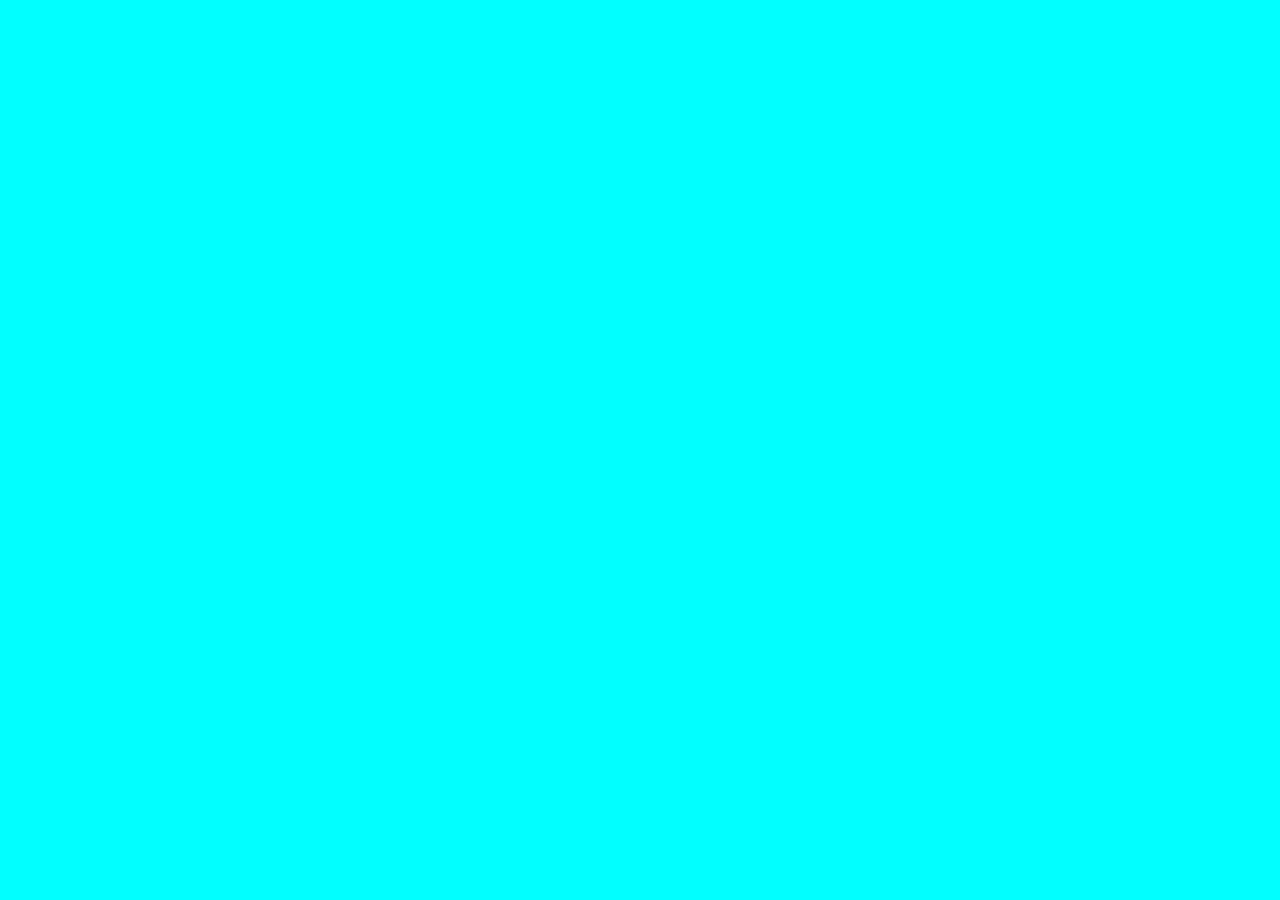
==== index.html @ 0f86f1f8 "inicial" ====
<html lang="pt-br">
<head>
  <meta charset="UTF-8">
  <meta name="viewport" content="width=device-width, initial-scale=1.0">
  <meta name="description" content="Bicicletas elétricas de alta precisão e qualidade,  feitas sob medida para o cliente. Explore o mundo na sua velocidade com a Bikcraft.">
  <title>Bikcraft - Bicicletas Elétricas</title>
  <link rel="stylesheet" href="/style.css">
</head>
<body>
  
</body>
</html>
---- style.css ----
html {
  background-color: aqua;
}
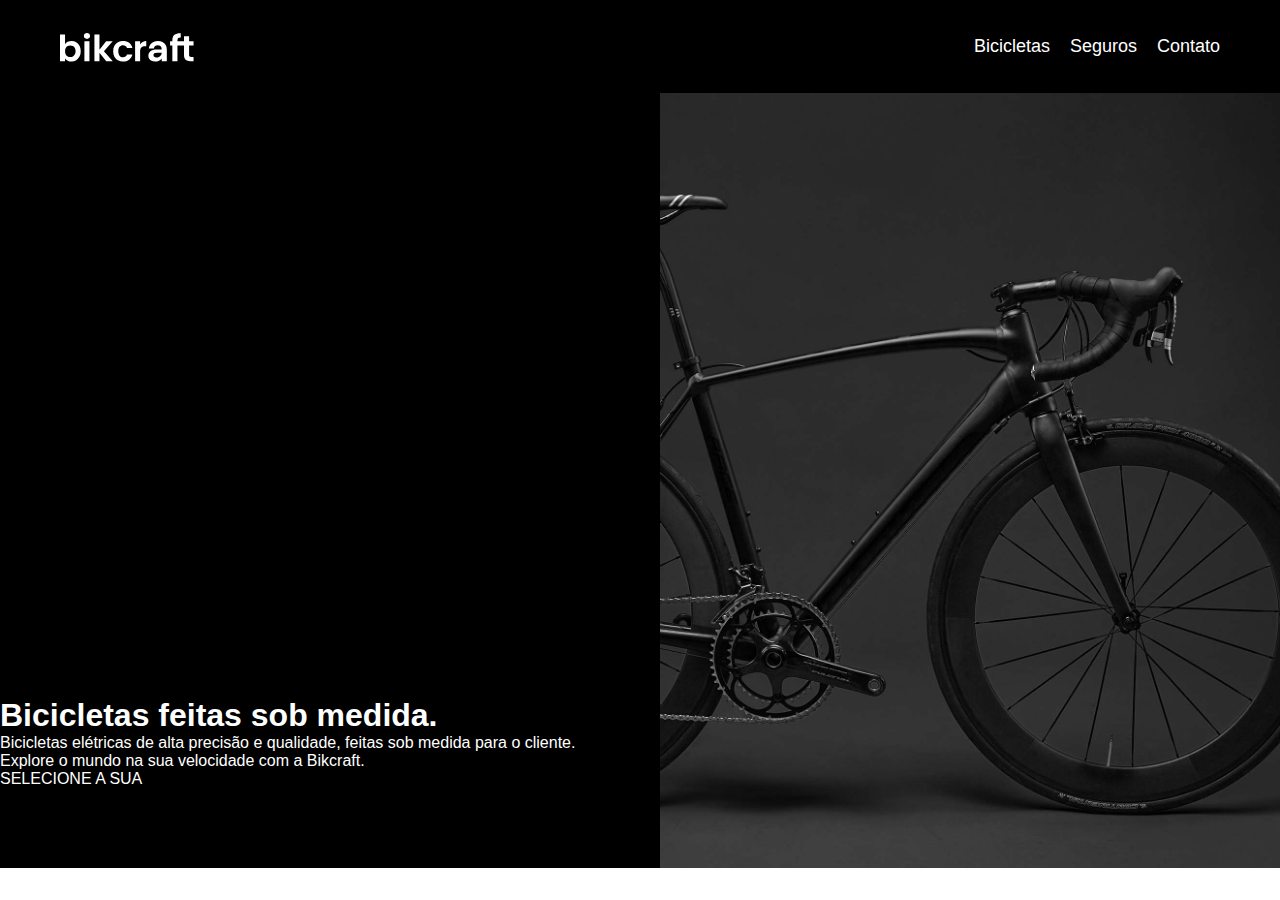
==== commit 0bbb97a5: "alterações introdução" ====
--- a/index.html
+++ b/index.html
@@ -1,12 +1,41 @@
 <html lang="pt-br">
+
 <head>
   <meta charset="UTF-8">
   <meta name="viewport" content="width=device-width, initial-scale=1.0">
   <meta name="description" content="Bicicletas elétricas de alta precisão e qualidade,  feitas sob medida para o cliente. Explore o mundo na sua velocidade com a Bikcraft.">
   <title>Bikcraft - Bicicletas Elétricas</title>
-  <link rel="stylesheet" href="/style.css">
+  <link rel="stylesheet" href="css/style.css">
 </head>
+
 <body>
-  
+  <header class="header-bg">
+    <div class="header">
+      <a href="./"><img src="./img/bikcraft.svg" alt="Bikcraft"></a>
+      <nav aria-label="primaria">
+        <ul class="header-menu">
+          <li> <a href=".bicicletas.html">Bicicletas</a></li>
+          <li> <a href=".seguros.html">Seguros</a></li>
+          <li> <a href=".contato.html">Contato</a></li>
+        </ul>
+      </nav>
+    </div>
+  </header>
+
+  <main class="introducao-bg">
+    <div class="introducao">
+      <div class="introducao-conteudo">
+        <h1>Bicicletas feitas
+          sob medida.</h1>
+        <p>Bicicletas elétricas de alta precisão e qualidade, feitas sob medida para o cliente. Explore o mundo na sua velocidade com a Bikcraft.</p>
+        <a href="./bicicletas.html">SELECIONE A SUA</a>
+      </div>
+      <img src="./img/fotos/introducao.jpg" alt="Bicicleta eletrica Preta">
+    </div>
+
+
+  </main>
+
 </body>
+
 </html>--- a/css/style.css
+++ b/css/style.css
@@ -0,0 +1,108 @@
+body {
+  margin: 0px;
+  font-family: Arial, Helvetica, sans-serif;
+}
+ul {
+  padding: 0px;
+  list-style: none;
+}
+a {
+  text-decoration: none;
+  color: inherit;
+}
+img {
+  max-width: 100%;
+  display: block;
+}
+h1,
+p,
+ul {
+  margin: 0px;
+}
+.header-bg {
+  background-color: #000000;
+}
+.header {
+  display: flex;
+  flex-wrap: wrap;
+  justify-content: space-between;
+  align-items: center;
+  box-sizing: border-box;
+  padding: 20px;
+  max-width: 1200px;
+  margin-left: auto;
+  margin-right: auto;
+}
+.header-menu {
+  display: flex;
+  gap: 20px;
+  flex-wrap: wrap;
+}
+.header-menu a {
+  padding: 16px 0px;
+  display: inline-block;
+  color: #fff;
+  font-size: 18px;
+  position: relative;
+}
+.header-menu a:after {
+  content: "";
+  display: block;
+  height: 2px;
+  width: 0%;
+  background-color: #fff;
+  margin-top: 4px;
+  transition: 0.3s;
+  position: absolute;
+}
+.header-menu a:hover:after {
+  width: 100%;
+}
+.header ::after {
+  display: none;
+}
+
+@media (max-width: 800px) {
+  .header-menu {
+    gap: 20px;
+  }
+  .header-menu a {
+    background-color: #111111;
+    padding: 12px 16px;
+    border-radius: 4px;
+  }
+  .header-menu a :hover {
+    background-color: #2e2e2e;
+  }
+}
+
+@media (max-width: 600px) {
+  .header-menu {
+    gap: 12px;
+  }
+  .header-menu a {
+    padding: 8px 12px;
+    font-size: 14px;
+  }
+}
+.introducao-bg {
+  background-color: #000000;
+  color: #fff;
+}
+.introducao {
+  display: grid;
+  grid-template-columns: 1fr 1fr;
+  gap: 0px 40px;
+}
+.introducao p,
+.introducao a {
+  grid-column: 1;
+}
+.introducao img {
+  grid-column: 2;
+}
+.introducao-conteudo {
+  grid-column: 1;
+  align-self: end;
+  padding-bottom: 80px;
+}
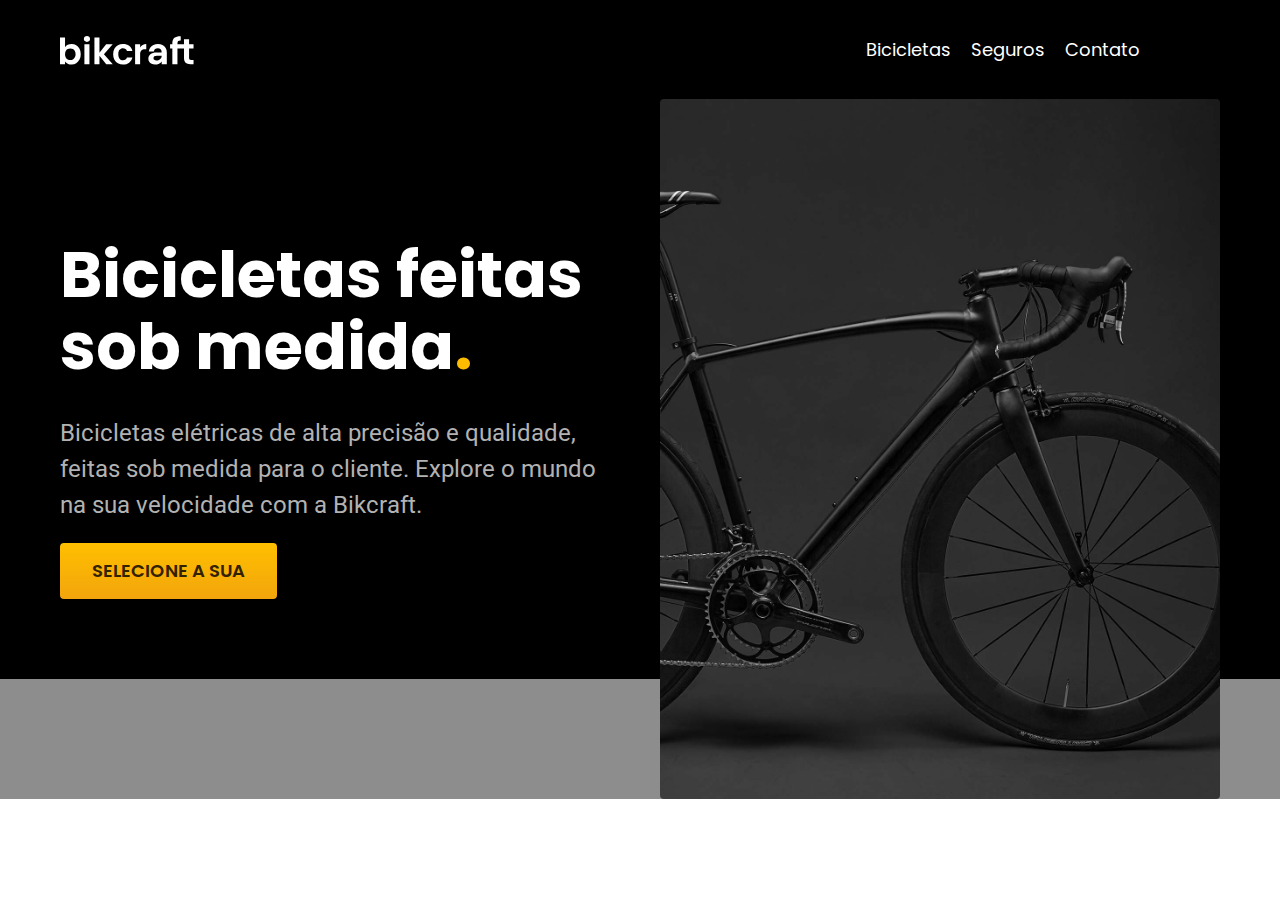
==== commit 2f9e6ce6: "atualizacao" ====
--- a/index.html
+++ b/index.html
@@ -5,13 +5,15 @@
   <meta name="viewport" content="width=device-width, initial-scale=1.0">
   <meta name="description" content="Bicicletas elétricas de alta precisão e qualidade,  feitas sob medida para o cliente. Explore o mundo na sua velocidade com a Bikcraft.">
   <title>Bikcraft - Bicicletas Elétricas</title>
-  <link rel="stylesheet" href="css/style.css">
+  <link rel="stylesheet" href="css/style.css" <link rel="preconnect" href="https://fonts.googleapis.com">
+  <link rel="preconnect" href="https://fonts.gstatic.com" crossorigin>
+  <link href="https://fonts.googleapis.com/css2?family=Poppins:wght@400;600&family=Roboto:wght@400;500&display=swap" rel="stylesheet">
 </head>
 
 <body>
   <header class="header-bg">
     <div class="header">
-      <a href="./"><img src="./img/bikcraft.svg" alt="Bikcraft"></a>
+      <a href="./" class="logo"><img src="./img/bikcraft.svg" alt="Bikcraft"></a>
       <nav aria-label="primaria">
         <ul class="header-menu">
           <li> <a href=".bicicletas.html">Bicicletas</a></li>
@@ -26,11 +28,13 @@
     <div class="introducao">
       <div class="introducao-conteudo">
         <h1>Bicicletas feitas
-          sob medida.</h1>
-        <p>Bicicletas elétricas de alta precisão e qualidade, feitas sob medida para o cliente. Explore o mundo na sua velocidade com a Bikcraft.</p>
-        <a href="./bicicletas.html">SELECIONE A SUA</a>
+          sob medida<span class="ponto">.</h1>
+        <p>Bicicletas elétricas de alta precisão e qualidade, feitas sob medida para o cliente. Explore o mundo na sua velocidade com a Bikcraft.</span></p>
+        <a class="botao" href="./bicicletas.html">SELECIONE A SUA</a>
       </div>
-      <img src="./img/fotos/introducao.jpg" alt="Bicicleta eletrica Preta">
+      <div class="introducao-img">
+        <img src="./img/fotos/introducao.jpg" alt="Bicicleta eletrica Preta">
+      </div>
     </div>
 
 
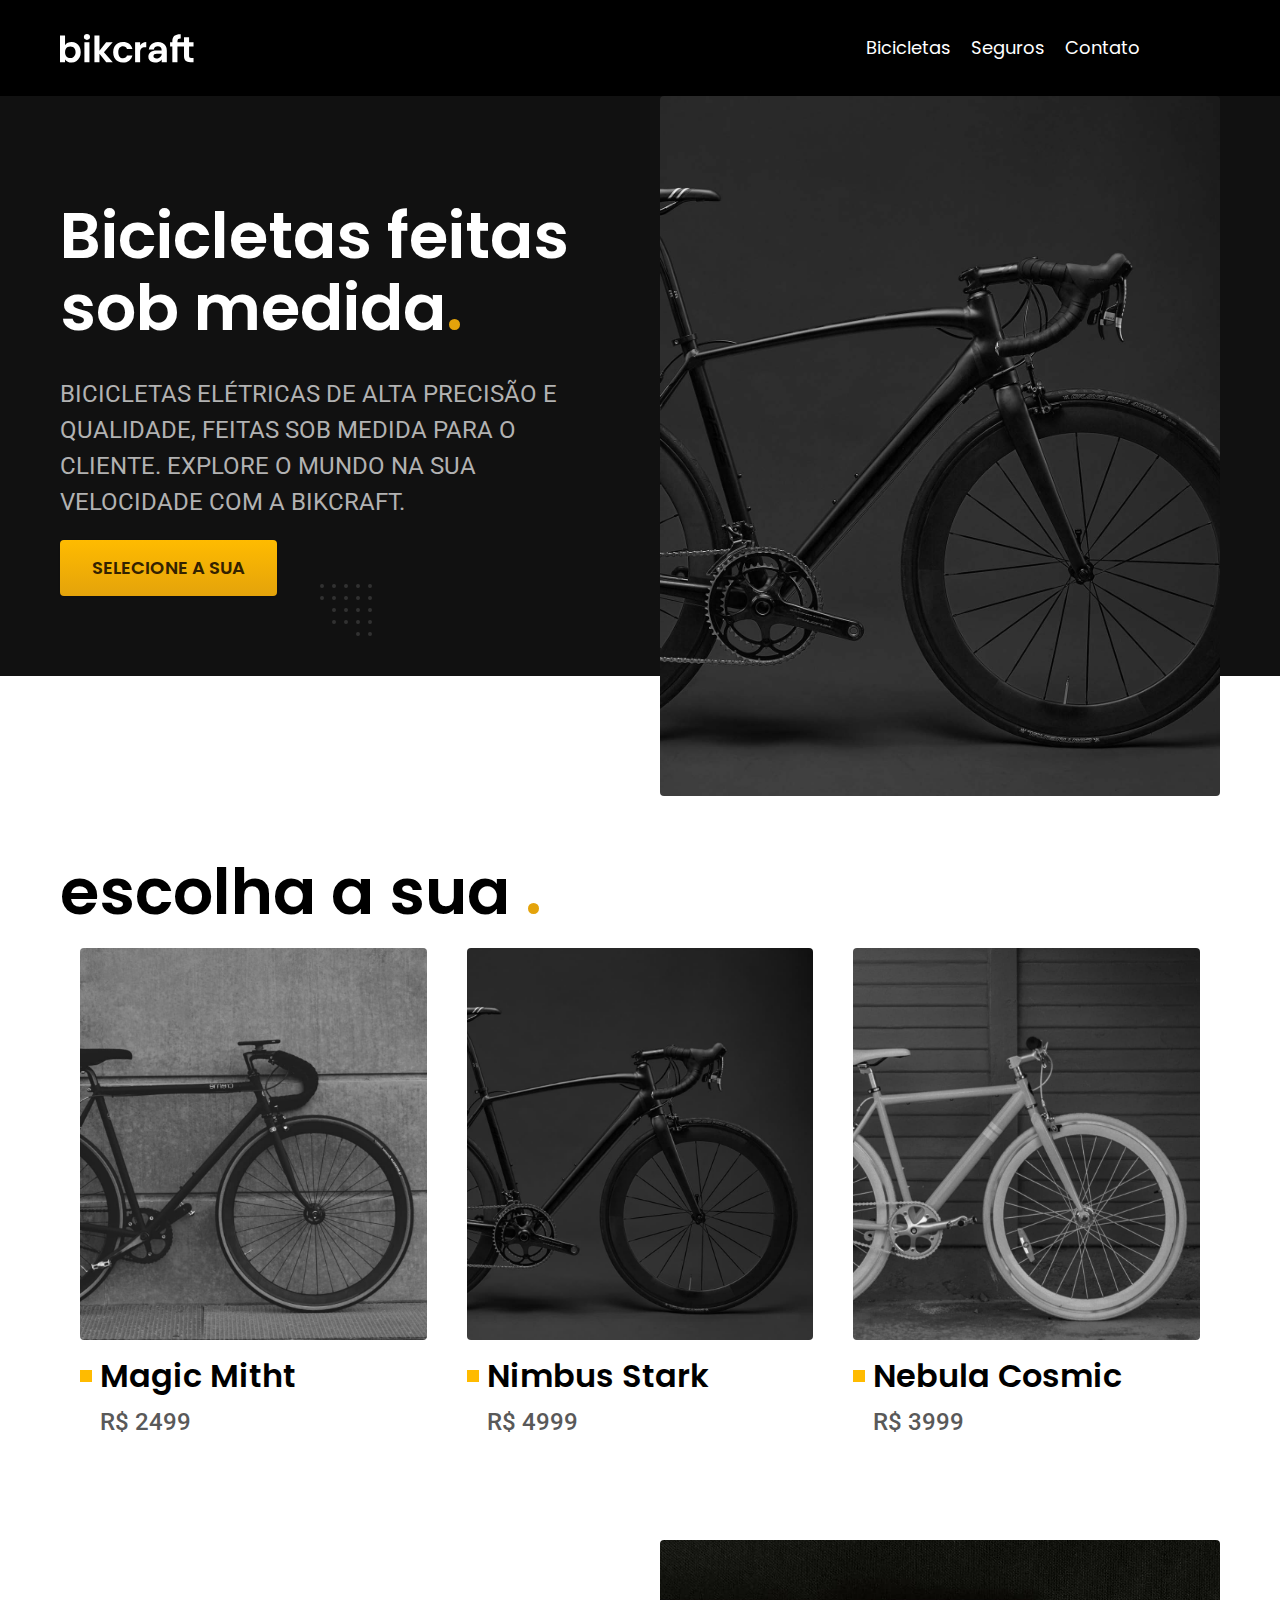
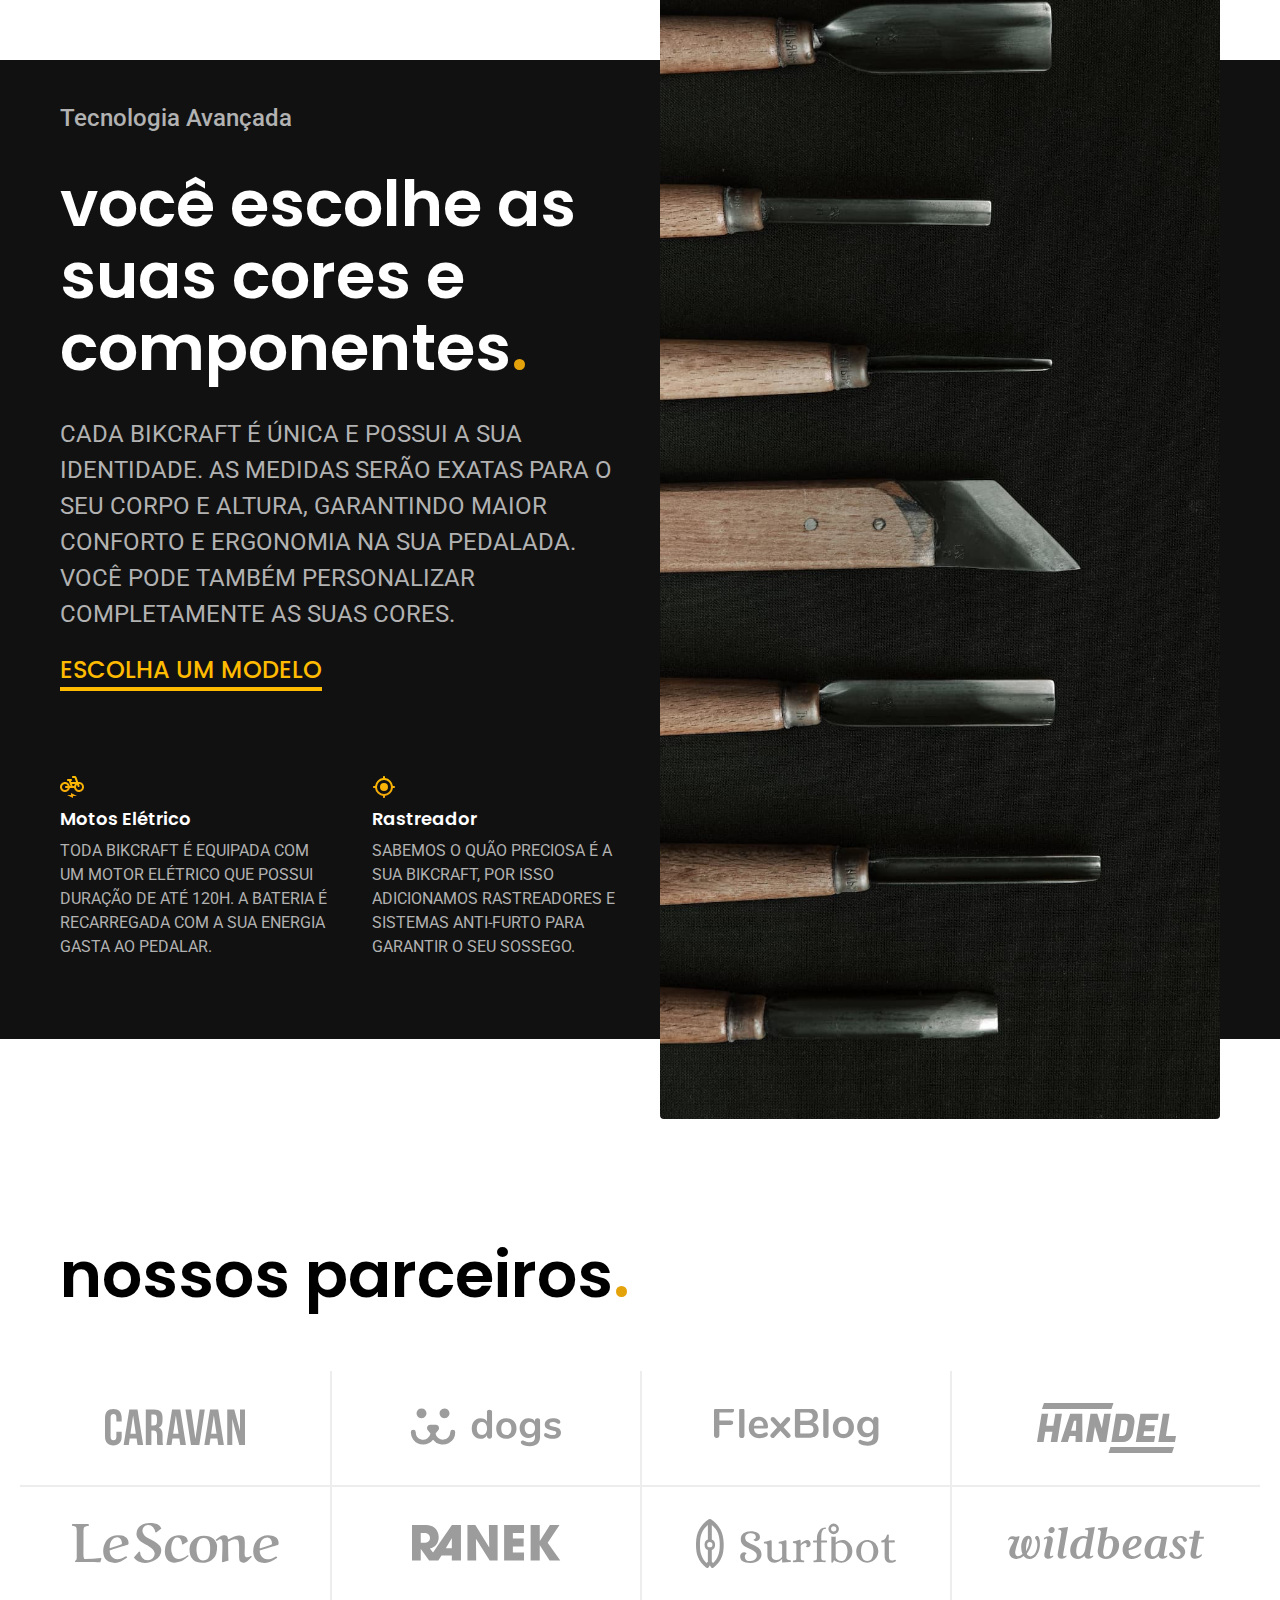
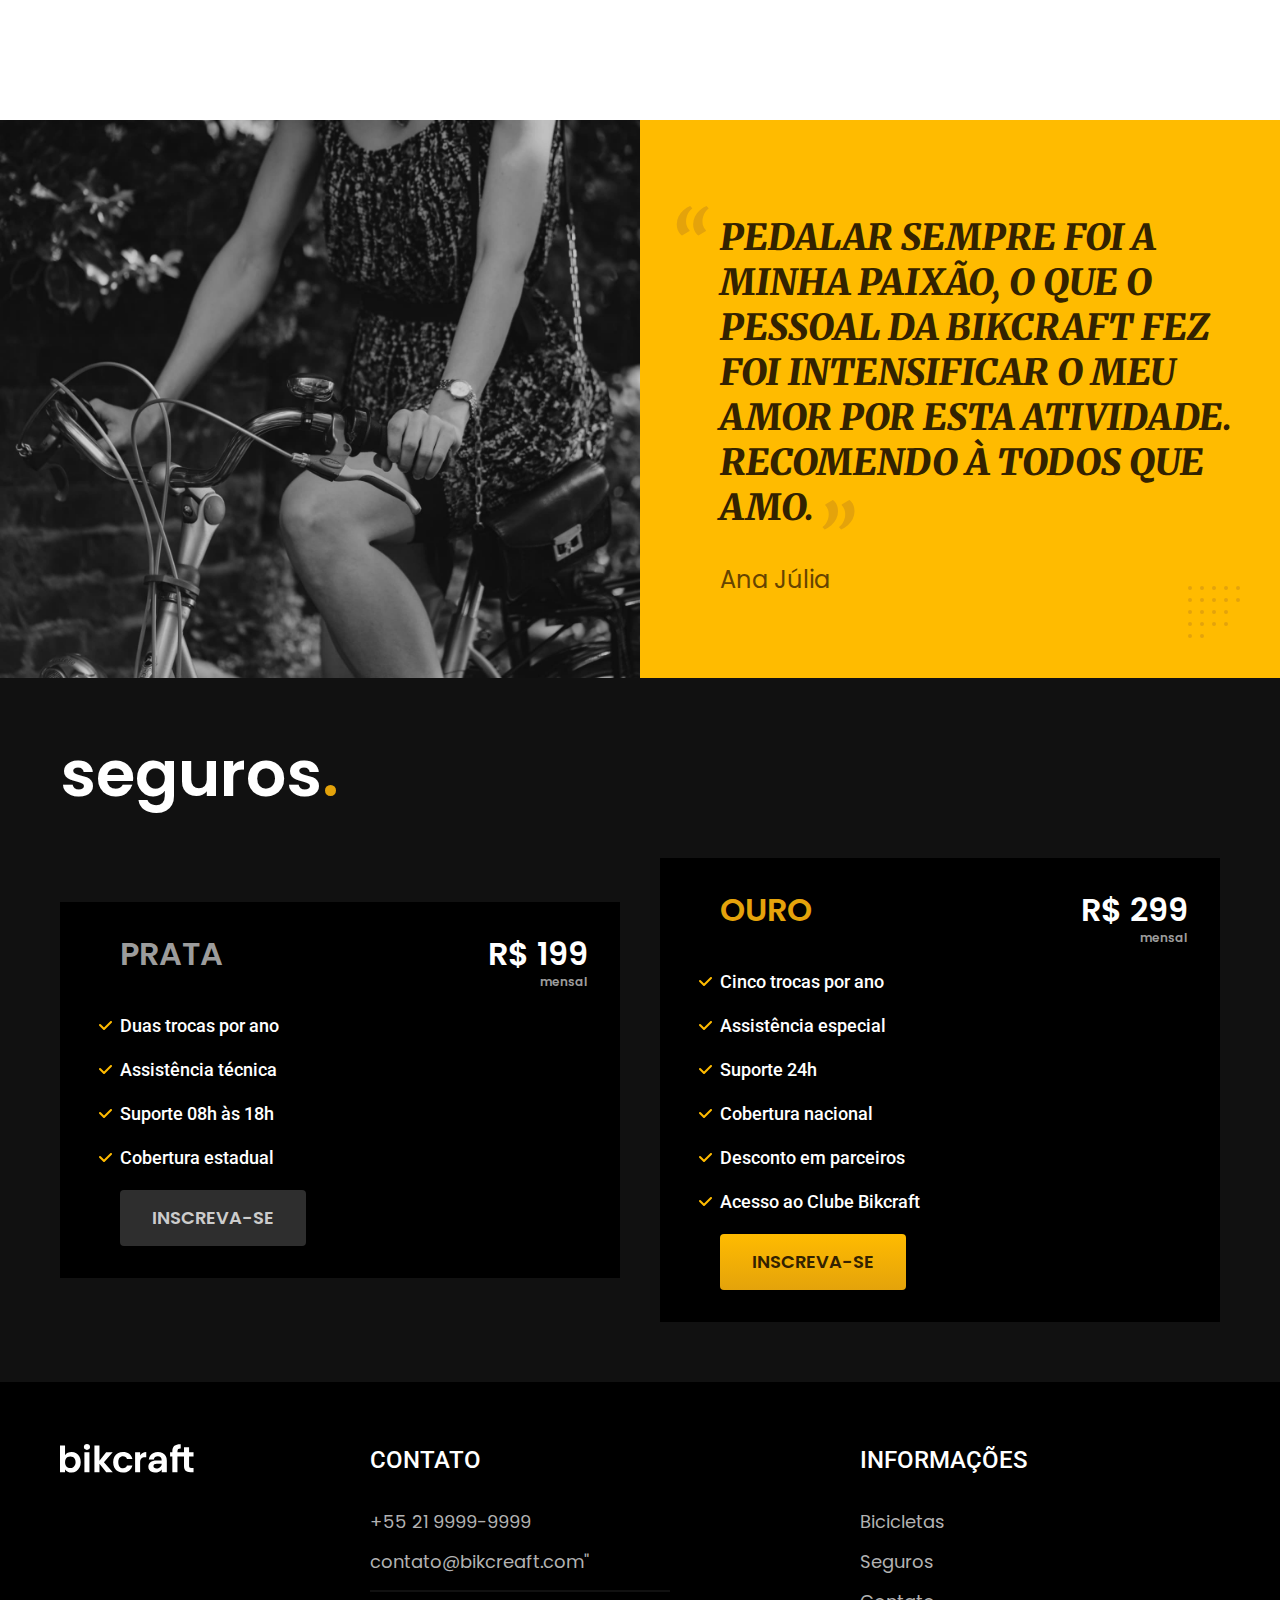
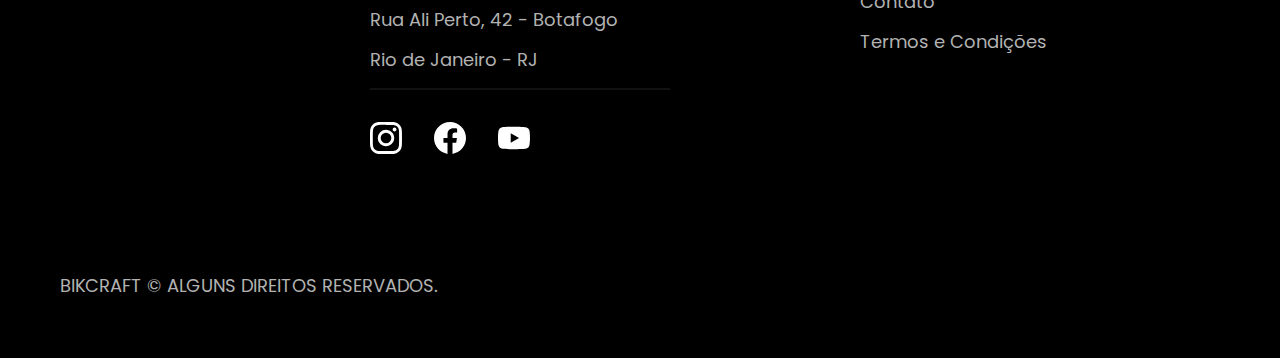
==== commit 271f842e: "atualizacao" ====
--- a/index.html
+++ b/index.html
@@ -1,24 +1,32 @@
+<!DOCTYPE html>
 <html lang="pt-br">
+
 
 <head>
   <meta charset="UTF-8">
   <meta name="viewport" content="width=device-width, initial-scale=1.0">
   <meta name="description" content="Bicicletas elétricas de alta precisão e qualidade,  feitas sob medida para o cliente. Explore o mundo na sua velocidade com a Bikcraft.">
   <title>Bikcraft - Bicicletas Elétricas</title>
-  <link rel="stylesheet" href="css/style.css" <link rel="preconnect" href="https://fonts.googleapis.com">
+  <link rel="preload" href="./css/style.css" as="style">
+  <link rel="stylesheet" href="css/style.css">
+  <link rel="preconnect" href="https://fonts.googleapis.com">
   <link rel="preconnect" href="https://fonts.gstatic.com" crossorigin>
   <link href="https://fonts.googleapis.com/css2?family=Poppins:wght@400;600&family=Roboto:wght@400;500&display=swap" rel="stylesheet">
+  <link rel="preconnect" href="https://fonts.googleapis.com">
+  <link rel="preconnect" href="https://fonts.gstatic.com" crossorigin>
+  <link href="https://fonts.googleapis.com/css2?family=Merriweather:ital,wght@1,900&display=swap" rel="stylesheet">
+
 </head>
 
 <body>
   <header class="header-bg">
     <div class="header">
-      <a href="./" class="logo"><img src="./img/bikcraft.svg" alt="Bikcraft"></a>
+      <a href="./" class="logo"><img src="./img/bikcraft.svg" width="136" height="32" alt="Bikcraft"></a>
       <nav aria-label="primaria">
         <ul class="header-menu">
-          <li> <a href=".bicicletas.html">Bicicletas</a></li>
-          <li> <a href=".seguros.html">Seguros</a></li>
-          <li> <a href=".contato.html">Contato</a></li>
+          <li> <a href="./bicicletas.html" class="font-1-m">Bicicletas</a></li>
+          <li> <a href="./seguros.html" class="font-1-m">Seguros</a></li>
+          <li> <a href="./contato.html" class="font-1-m">Contato</a></li>
         </ul>
       </nav>
     </div>
@@ -27,19 +35,170 @@
   <main class="introducao-bg">
     <div class="introducao">
       <div class="introducao-conteudo">
-        <h1>Bicicletas feitas
-          sob medida<span class="ponto">.</h1>
+        <h1 class="font-1-xxl">Bicicletas feitas
+          sob medida<span class="p1">.</h1>
         <p>Bicicletas elétricas de alta precisão e qualidade, feitas sob medida para o cliente. Explore o mundo na sua velocidade com a Bikcraft.</span></p>
         <a class="botao" href="./bicicletas.html">SELECIONE A SUA</a>
       </div>
       <div class="introducao-img">
-        <img src="./img/fotos/introducao.jpg" alt="Bicicleta eletrica Preta">
-      </div>
-    </div>
-
-
+        <picture>
+          <img src="./img/fotos/introducao.jpg" width="1280" height="1600" alt="Bicicleta eletrica Preta">
+        </picture>
+      </div>
+    </div>
   </main>
-
+  <article class="bicicletas-lista container">
+    <h2 class="font-1-xxl titulo">escolha a sua <span class="p1">.</span></h2>
+
+    <ul>
+      <li>
+        <a href="./bicicletas/magic.html">
+          <img src="./img/bicicletas/magic-home.jpg" width="920" height="auto" alt="Bicicleta Preta">
+          <h3 class="font-1-xl"> Magic Mitht</h2>
+            <span class="font-2-l-b">R$ 2499</span>
+        </a>
+      </li>
+      <li>
+        <a href="./bicicletas/nimbus.html">
+          <img src="./img/bicicletas/nimbus-home.jpg" width="920" height="auto" alt="Bicicleta Preta">
+          <h3 class="font-1-xl"> Nimbus Stark </h2>
+            <span class="font-2-l-b">R$ 4999</span>
+        </a>
+      </li>
+      <li>
+        <a href="./bicicletas/nebula.html">
+          <img src="./img/bicicletas/nebula-home.jpg" width="920" height="auto" alt="Bicicleta Preta">
+          <h3 class="font-1-xl"> Nebula Cosmic</h2>
+            <span class="font-2-l-b">R$ 3999</span>
+        </a>
+      </li>
+    </ul>
+  </article>
+  <article class="tecnologia-bg">
+    <div class="tecnologia container">
+      <div class="tecnologia-conteudo">
+        <span class="font-2-l-b c5">Tecnologia Avançada</span>
+        <h2 class="font-1-xxl">você escolhe as suas cores e componentes<span class="p1">.</span></h2>
+        <p class="font-2-l c5">Cada Bikcraft é única e possui a sua identidade. As medidas serão exatas para o seu corpo e altura, garantindo maior conforto e ergonomia na sua pedalada. Você pode também personalizar completamente as suas cores.</p>
+        <a href="./bicicletas.html" class="link">ESCOLHA UM MODELO</a>
+        <div class="tecnologia-vantagens">
+
+          <div>
+            <img src="./img/icones/eletrica.svg" alt="">
+            <h3 class="font-1-m-b c0">Motos Elétrico</h3>
+            <p class="font-2-s c5">Toda Bikcraft é equipada com um motor elétrico que possui duração de até 120h. A bateria é recarregada com a sua energia gasta ao pedalar.</p>
+          </div>
+          <div>
+            <img src="./img/icones/rastreador.svg" alt="">
+            <h3 class="font-1-m-b c0">Rastreador</h3>
+            <p class="font-2-s c5">Sabemos o quão preciosa é a sua Bikcraft, por isso adicionamos rastreadores e sistemas anti-furto para garantir o seu sossego.</p>
+          </div>
+        </div>
+
+      </div>
+      <div class="tecnologia-img">
+        <img src="./img/fotos/tecnologia.jpg" width="1200" height="1920" alt="ferramentas">
+      </div>
+    </div>
+  </article>
+
+  <section class="parceiros" aria-label="Nossos parceiros">
+    <h2>
+      <h2 class="font-1-xxl container">nossos parceiros<span class="p1">.</span></h2>
+    </h2>
+    <ul>
+      <li><img src="./img/parceiros/caravan.svg" alt="caravan"></li>
+      <li><img src="./img/parceiros/dogs.svg" alt="dogs"></li>
+      <li><img src="./img/parceiros/flexblog.svg" alt="flexblog"></li>
+      <li> <img src="./img/parceiros/handel.svg" alt="handel"></li>
+      <li><img src="./img/parceiros/lescone.svg" alt="lenscone"></li>
+      <li><img src="./img/parceiros/ranek.svg" alt="ranek"></li>
+      <li><img src="./img/parceiros/surfbot.svg" alt="surfbot"></li>
+      <li><img src="./img/parceiros/wildbeast.svg" alt="wildbeast"></li>
+    </ul>
+  </section>
+
+  <section class="depoimento" aria-label="Depoimento">
+    <div>
+      <img src="./img/fotos/depoimento.jpg" width="auto" height="auto" alt="Pessoa Pedalando bicicleta Bikcraft">
+    </div>
+    <div class="depoimento-conteudo">
+      <blockquote class="p5">
+        <p>Pedalar sempre foi a minha paixão, o que o pessoal da Bikcraft fez foi intensificar o meu amor por esta atividade. Recomendo à todos que amo.</p>
+        <span class="font-1-l p4">Ana Júlia</span>
+      </blockquote>
+    </div>
+  </section>
+
+  <article class="seguros-bg">
+    <div class="seguros container">
+      <h2 class="font-1-xxl c0">seguros<span class="p1">.</span></h2>
+      <div class="seguros-planos">
+        <h3 class="c6 font-1-xl">PRATA</h3>
+        <span class="c0 font-1-xl">R$ 199 <span class="c6 font-1-xs">mensal</span></span>
+        <ul class="font-2-m c0">
+          <li>Duas trocas por ano</li>
+          <li>Assistência técnica</li>
+          <li>Suporte 08h às 18h</li>
+          <li>Cobertura estadual</li>
+        </ul>
+        <a href="./orcamento.html" class="botao-secundario">INSCREVA-SE</a>
+      </div>
+      <div class="seguros-planos">
+        <h3 class="p1 font-1-xl">OURO</h3>
+        <span class="c0 font-1-xl">R$ 299 <span class="c6 font-1-xs">mensal</span></span>
+        <ul class="font-2-m c0">
+          <li>Cinco trocas por ano</li>
+          <li>Assistência especial</li>
+          <li>Suporte 24h</li>
+          <li>Cobertura nacional</li>
+          <li>Desconto em parceiros</li>
+          <li>Acesso ao Clube Bikcraft</li>
+        </ul>
+        <a href="./orcamento.html" class="botao">INSCREVA-SE</a>
+      </div>
+    </div>
+    </div>
+  </article>
+
+
+  <footer class="footer-bg">
+    <div class="footer container">
+      <img class="logo" src="./img/bikcraft.svg" alt="Bikcraft">
+      <div class="footer-contato">
+        <h3 class="font-2-l-b c0">CONTATO</h3>
+        <ul class="font-1-m c5">
+          <li><a href="tel:+552199999999">+55 21 9999-9999</a></li>
+          <li><a href="mailto:contato@bikcreaft.com">contato@bikcreaft.com"</a></li>
+          <li>Rua Ali Perto, 42 - Botafogo</li>
+          <li>Rio de Janeiro - RJ</li>
+        </ul>
+        <div class="footer-redes">
+          <a href="./">
+            <img src="./img/redes/instagram.svg" alt="instagram">
+          </a>
+          <a href="./">
+            <img src="./img/redes/facebook.svg" alt="facebook">
+          </a>
+          <a href="./">
+            <img src="./img/redes/youtube.svg" alt="youtube">
+          </a>
+        </div>
+      </div>
+      <div class="footer-info">
+        <h3 class="font-2-l-b c0">INFORMAÇÕES</h3>
+        <nav>
+          <ul class="font-1-m c5">
+            <li><a href="./bicicletas.html">Bicicletas</a></li>
+            <li><a href="./seguros.html">Seguros</a></li>
+            <li><a href="./contato.html">Contato</a></li>
+            <li><a href="./termos.html">Termos e Condições</a></li>
+          </ul>
+        </nav>
+      </div>
+      <p class="footer-direitos font-1-m c5">Bikcraft © Alguns direitos reservados.</p>
+    </div>
+  </footer>
 </body>
 
 </html>--- a/css/style.css
+++ b/css/style.css
@@ -0,0 +1,32 @@
+/* Reset */
+@import "./global/global.css";
+/* Tipografia */
+@import "./global/tipografia.css";
+/* Cores */
+@import "./global/cores.css";
+/* Cabeçario */
+@import "./home/header.css";
+/* Indrodução */
+@import "./home/introducao.css";
+/* Componentes e atalhos */
+@import "./global/componentes.css";
+/* Bicicletas */
+@import "./bicicletas/bicicletas-lista.css";
+@import "./bicicletas/bicicletas.css";
+@import "./bicicleta/bicicleta.css";
+/* Tecnologia */
+@import "./home/tecnologia.css";
+/* Parceiros */
+@import "./home/parceiros.css";
+/* Depoimento */
+@import "./home/depoimento.css";
+/* Seguros */
+@import "./home/seguros.css";
+/* Rodapé */
+@import "./home/footer.css";
+/* Termos */
+@import "./externas/termos.css";
+/* Contato */
+@import "./externas/contato.css";
+/* Orçamento */
+@import "./externas/orcamentos.css"
--- a/css/style.css
+++ b/css/style.css
@@ -0,0 +1,32 @@
+/* Reset */
+@import "./global/global.css";
+/* Tipografia */
+@import "./global/tipografia.css";
+/* Cores */
+@import "./global/cores.css";
+/* Cabeçario */
+@import "./home/header.css";
+/* Indrodução */
+@import "./home/introducao.css";
+/* Componentes e atalhos */
+@import "./global/componentes.css";
+/* Bicicletas */
+@import "./bicicletas/bicicletas-lista.css";
+@import "./bicicletas/bicicletas.css";
+@import "./bicicleta/bicicleta.css";
+/* Tecnologia */
+@import "./home/tecnologia.css";
+/* Parceiros */
+@import "./home/parceiros.css";
+/* Depoimento */
+@import "./home/depoimento.css";
+/* Seguros */
+@import "./home/seguros.css";
+/* Rodapé */
+@import "./home/footer.css";
+/* Termos */
+@import "./externas/termos.css";
+/* Contato */
+@import "./externas/contato.css";
+/* Orçamento */
+@import "./externas/orcamentos.css"
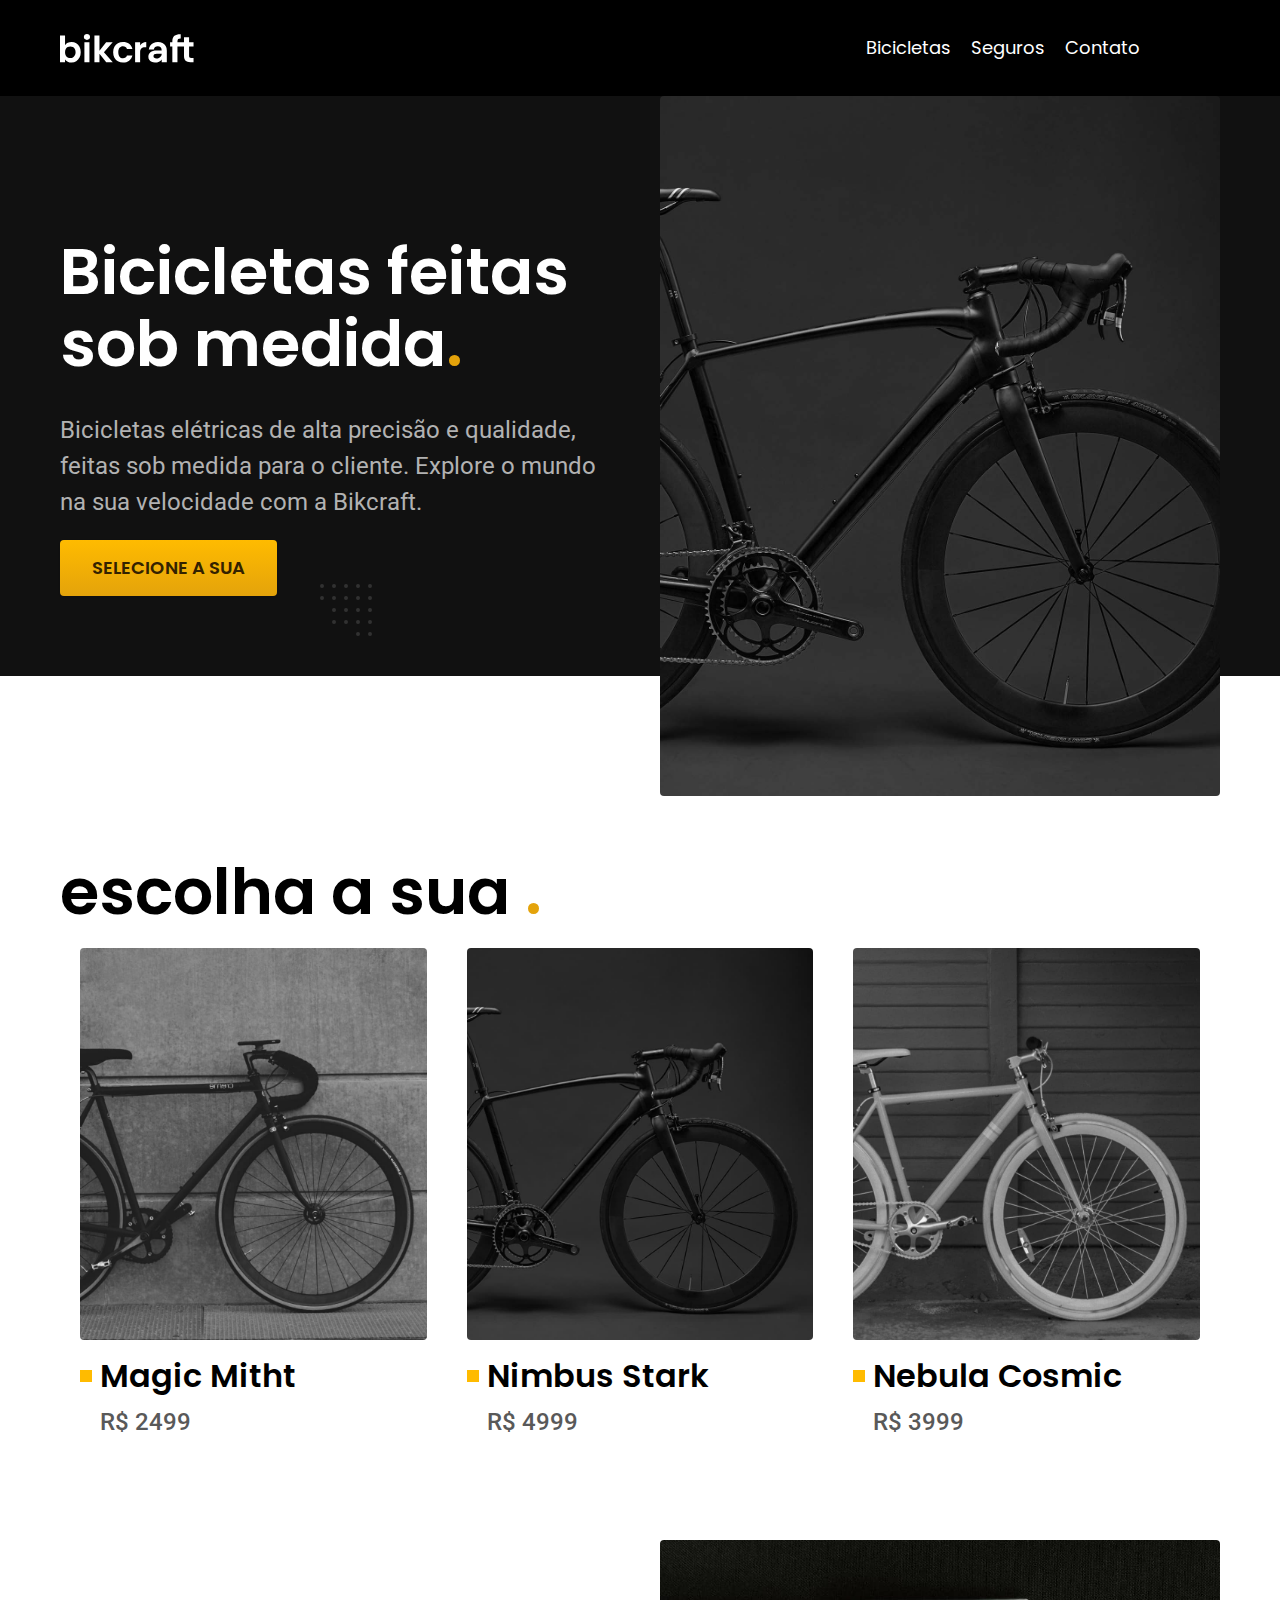
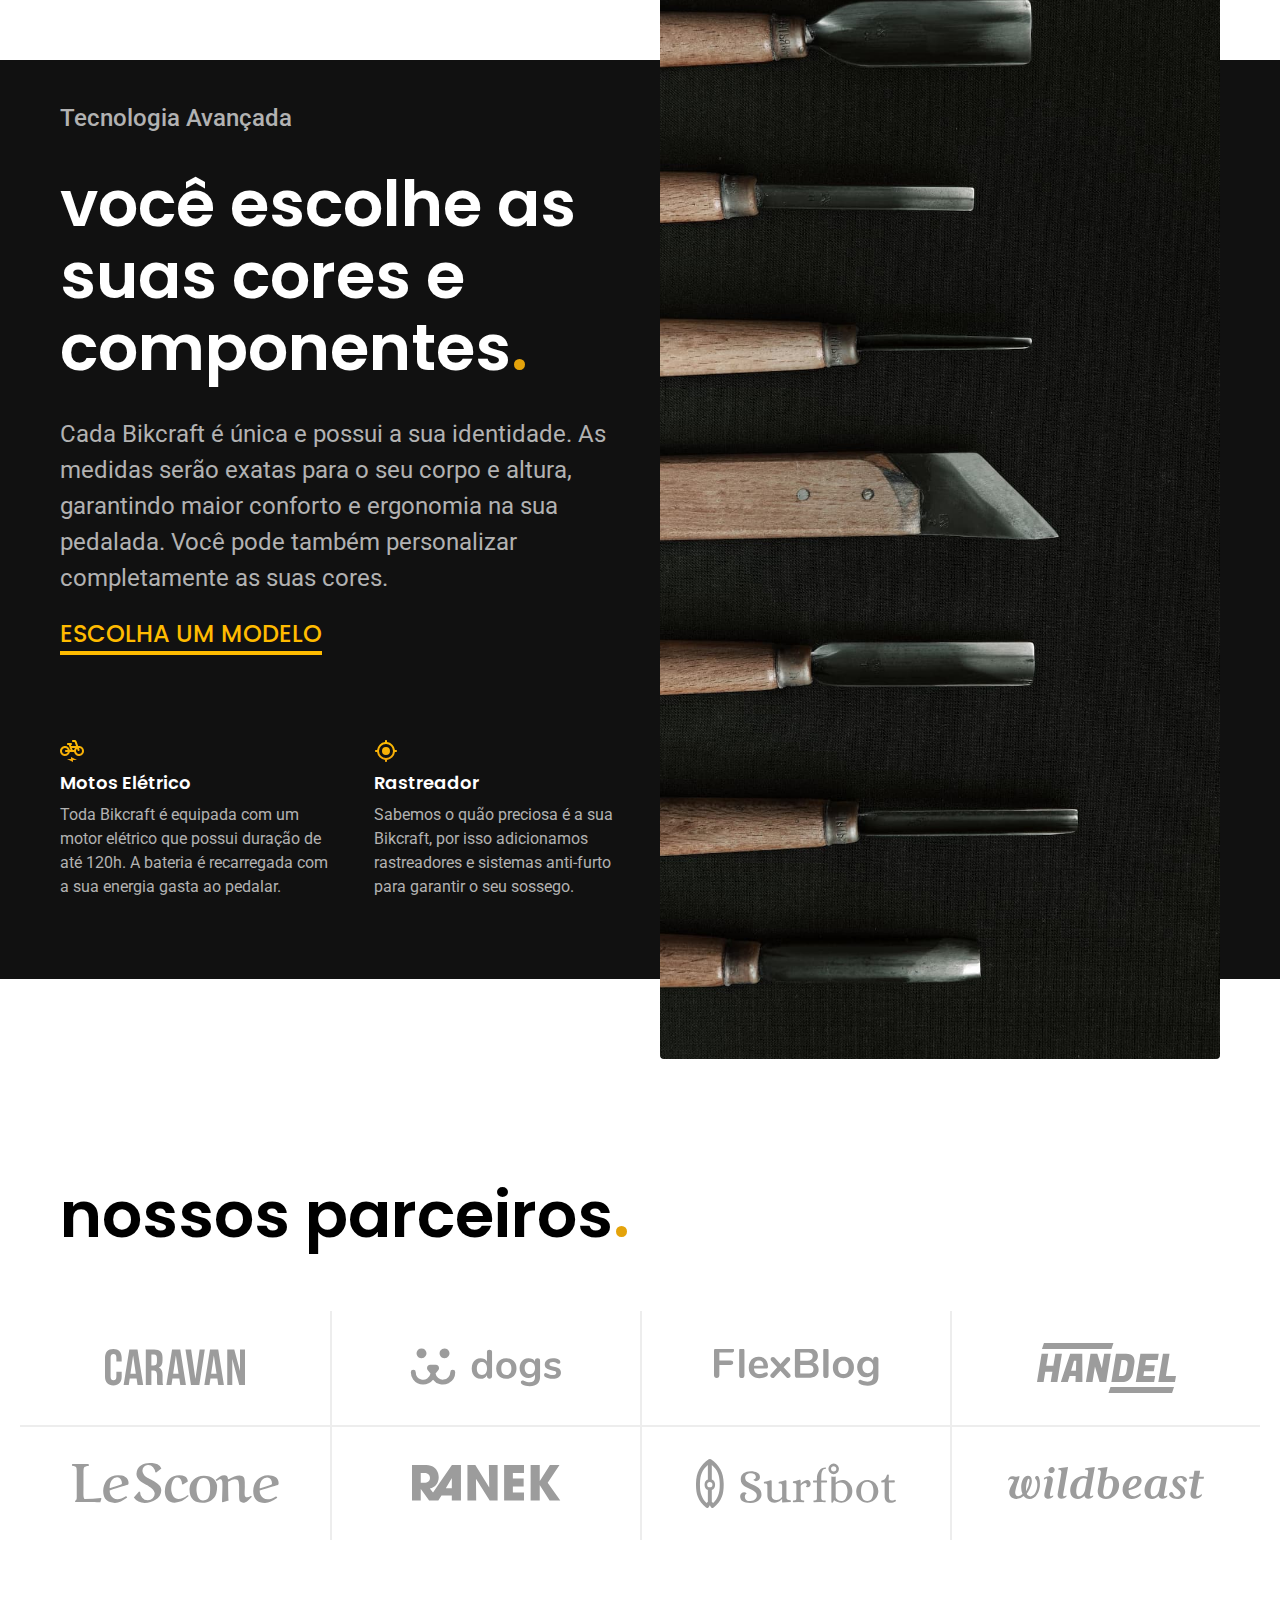
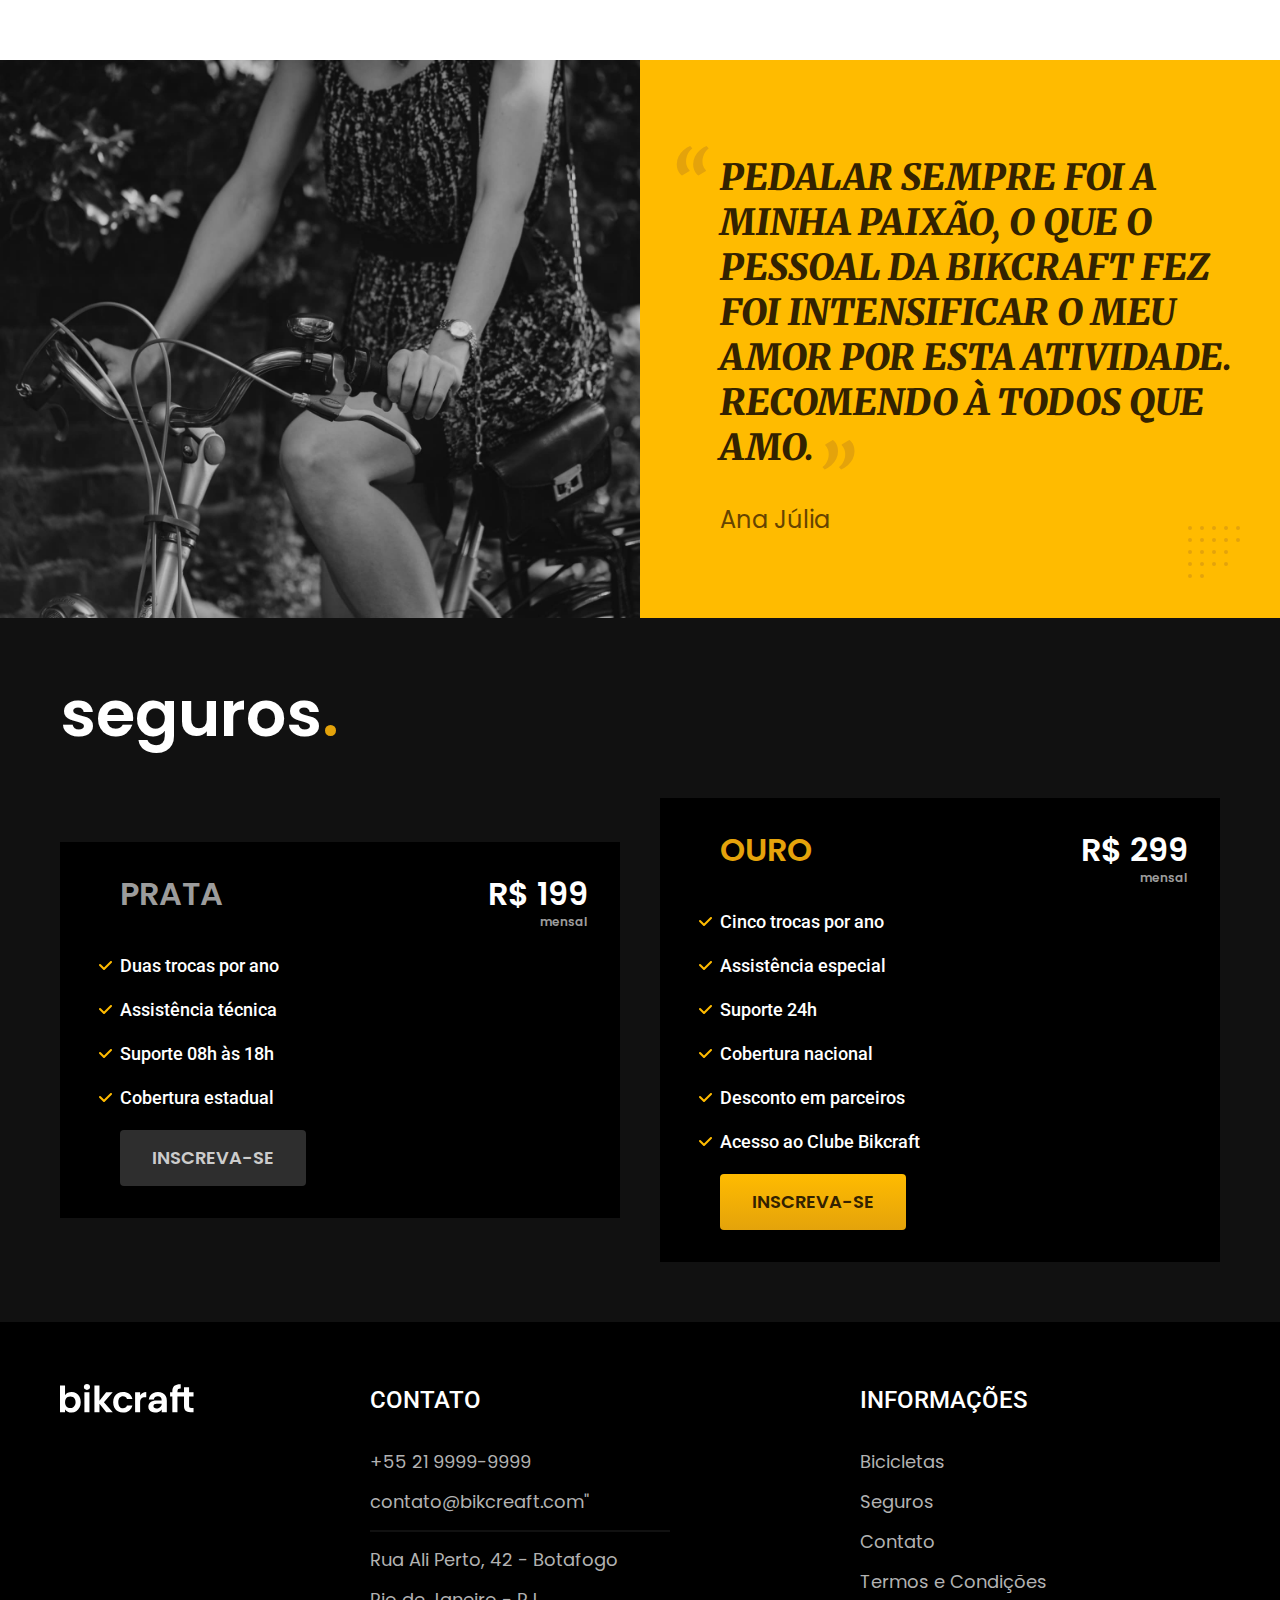
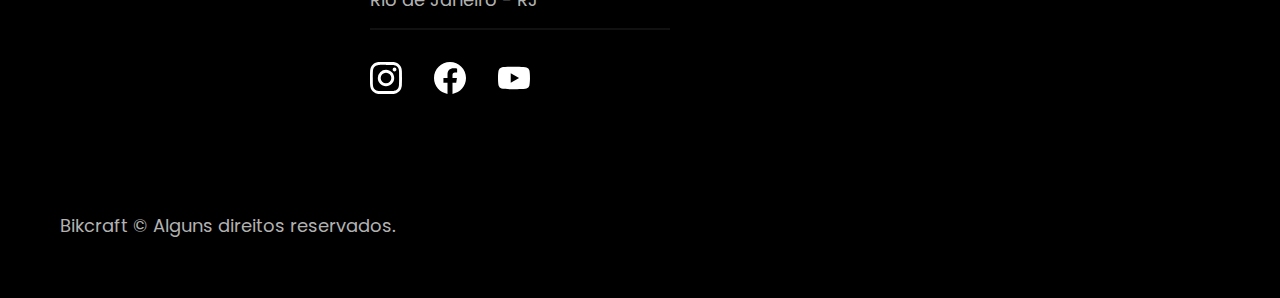
==== commit 018a174b: "atualizacao" ====
--- a/index.html
+++ b/index.html
@@ -9,11 +9,8 @@
   <title>Bikcraft - Bicicletas Elétricas</title>
   <link rel="preload" href="./css/style.css" as="style">
   <link rel="stylesheet" href="css/style.css">
-  <link rel="preconnect" href="https://fonts.googleapis.com">
-  <link rel="preconnect" href="https://fonts.gstatic.com" crossorigin>
   <link href="https://fonts.googleapis.com/css2?family=Poppins:wght@400;600&family=Roboto:wght@400;500&display=swap" rel="stylesheet">
-  <link rel="preconnect" href="https://fonts.googleapis.com">
-  <link rel="preconnect" href="https://fonts.gstatic.com" crossorigin>
+  <link href="https://fonts.googleapis.com/css2?family=Roboto:wght@400;500&display=swap" rel="stylesheet">
   <link href="https://fonts.googleapis.com/css2?family=Merriweather:ital,wght@1,900&display=swap" rel="stylesheet">
 
 </head>
@@ -36,8 +33,8 @@
     <div class="introducao">
       <div class="introducao-conteudo">
         <h1 class="font-1-xxl">Bicicletas feitas
-          sob medida<span class="p1">.</h1>
-        <p>Bicicletas elétricas de alta precisão e qualidade, feitas sob medida para o cliente. Explore o mundo na sua velocidade com a Bikcraft.</span></p>
+          sob medida<span class="p1">.</span></h1>
+        <p class="lc">Bicicletas elétricas de alta precisão e qualidade, feitas sob medida para o cliente. Explore o mundo na sua velocidade com a Bikcraft.</p>
         <a class="botao" href="./bicicletas.html">SELECIONE A SUA</a>
       </div>
       <div class="introducao-img">
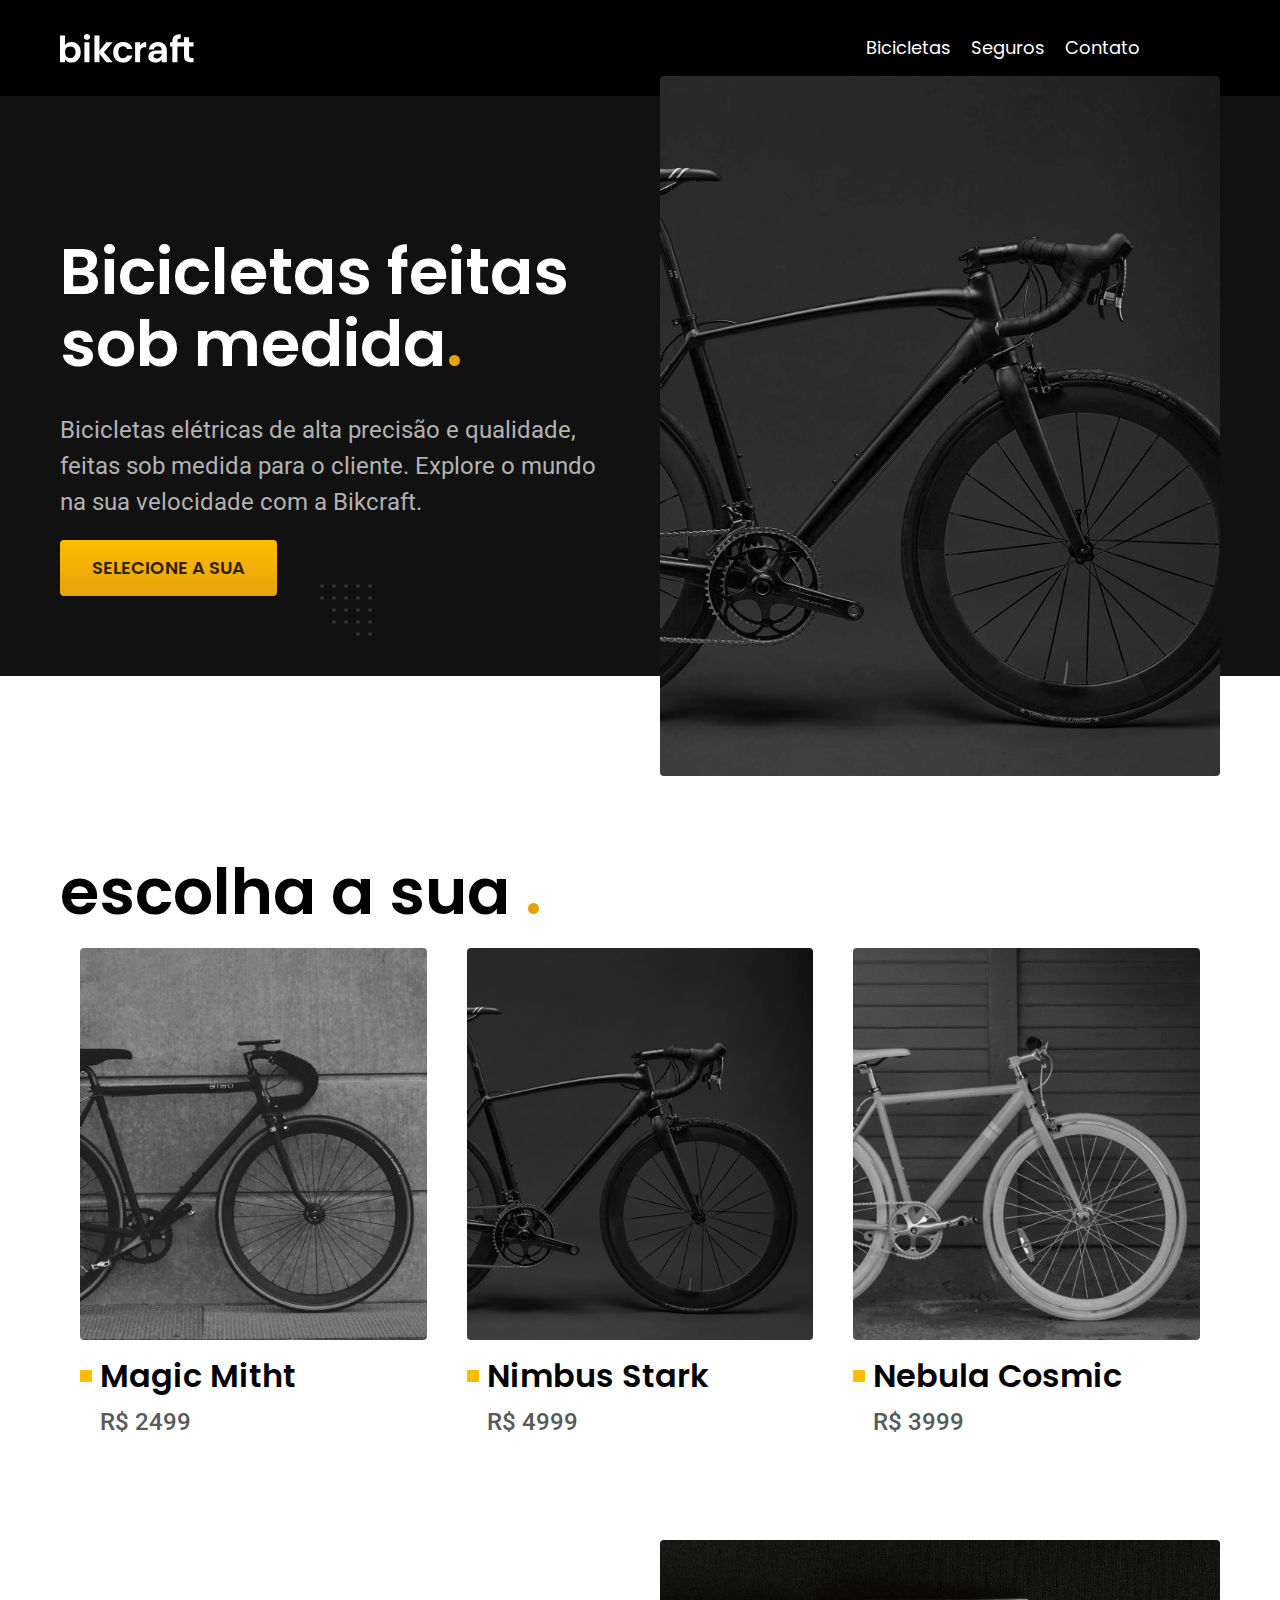
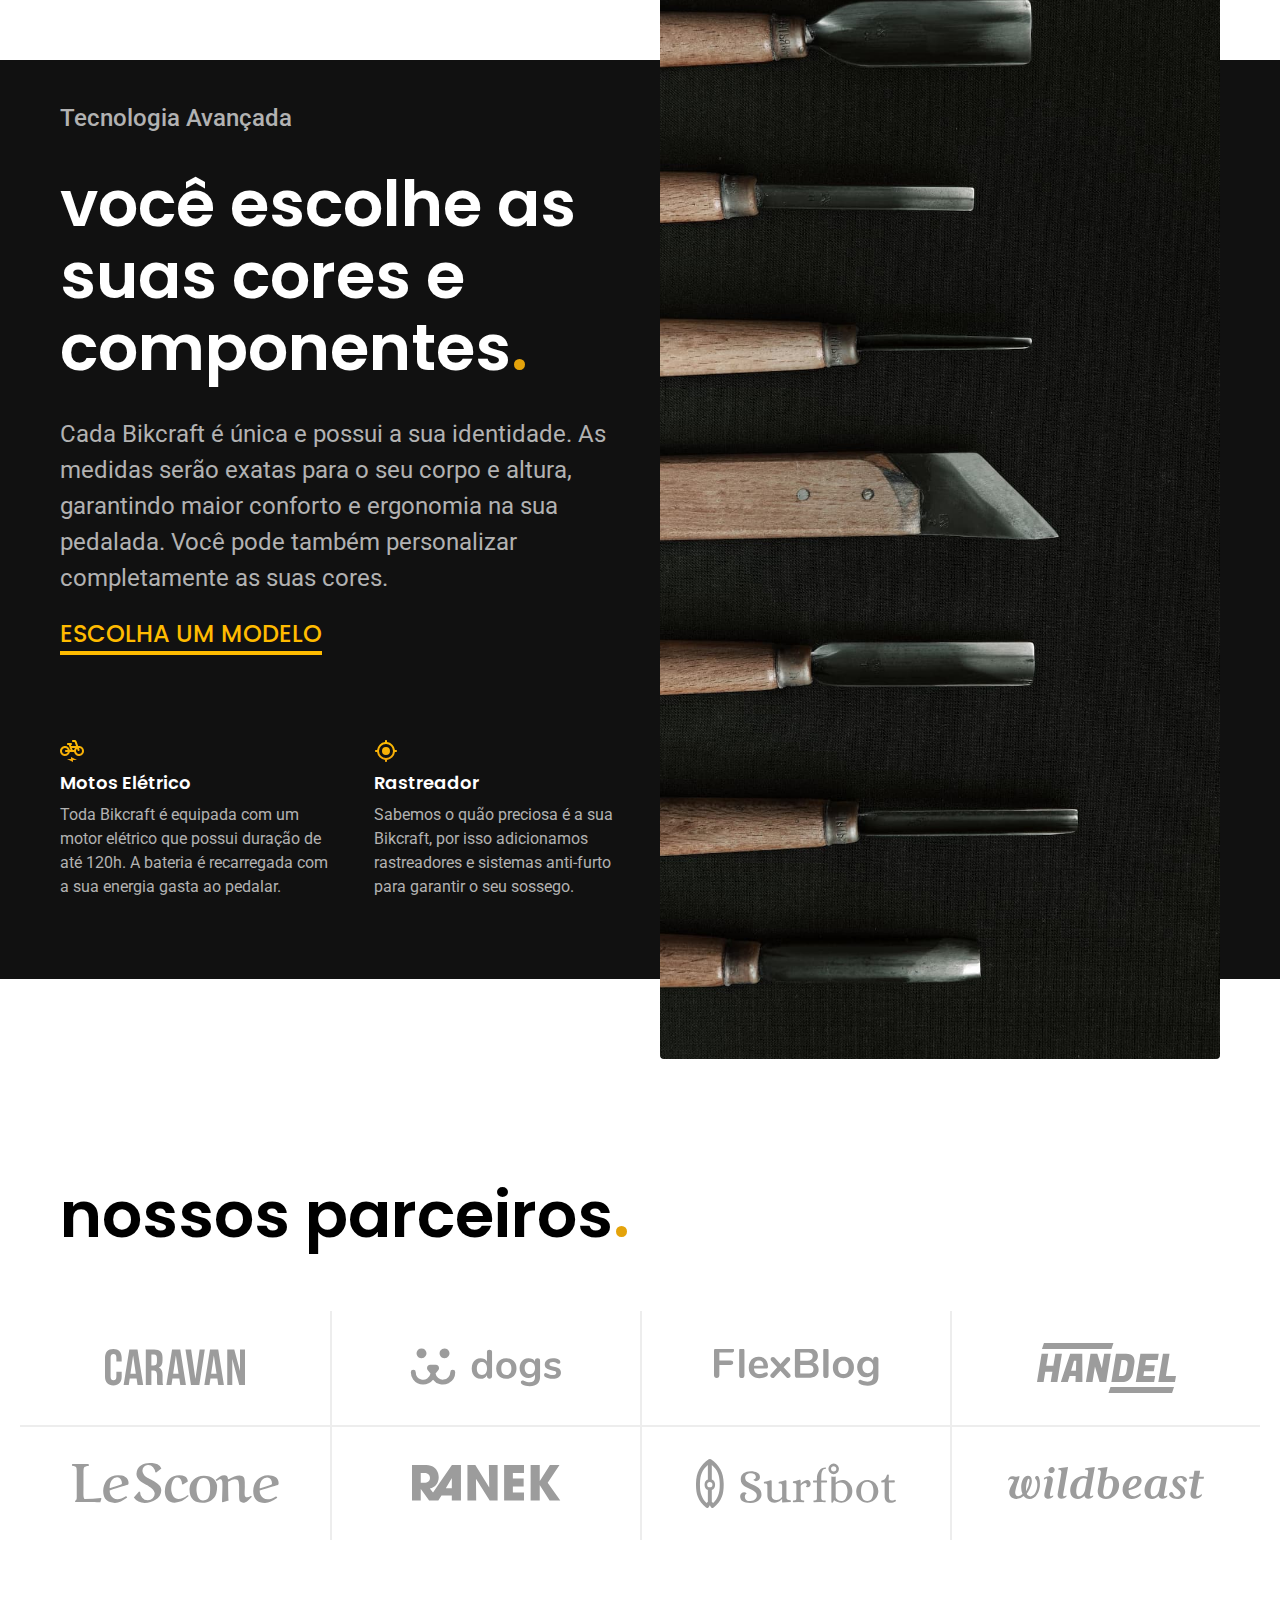
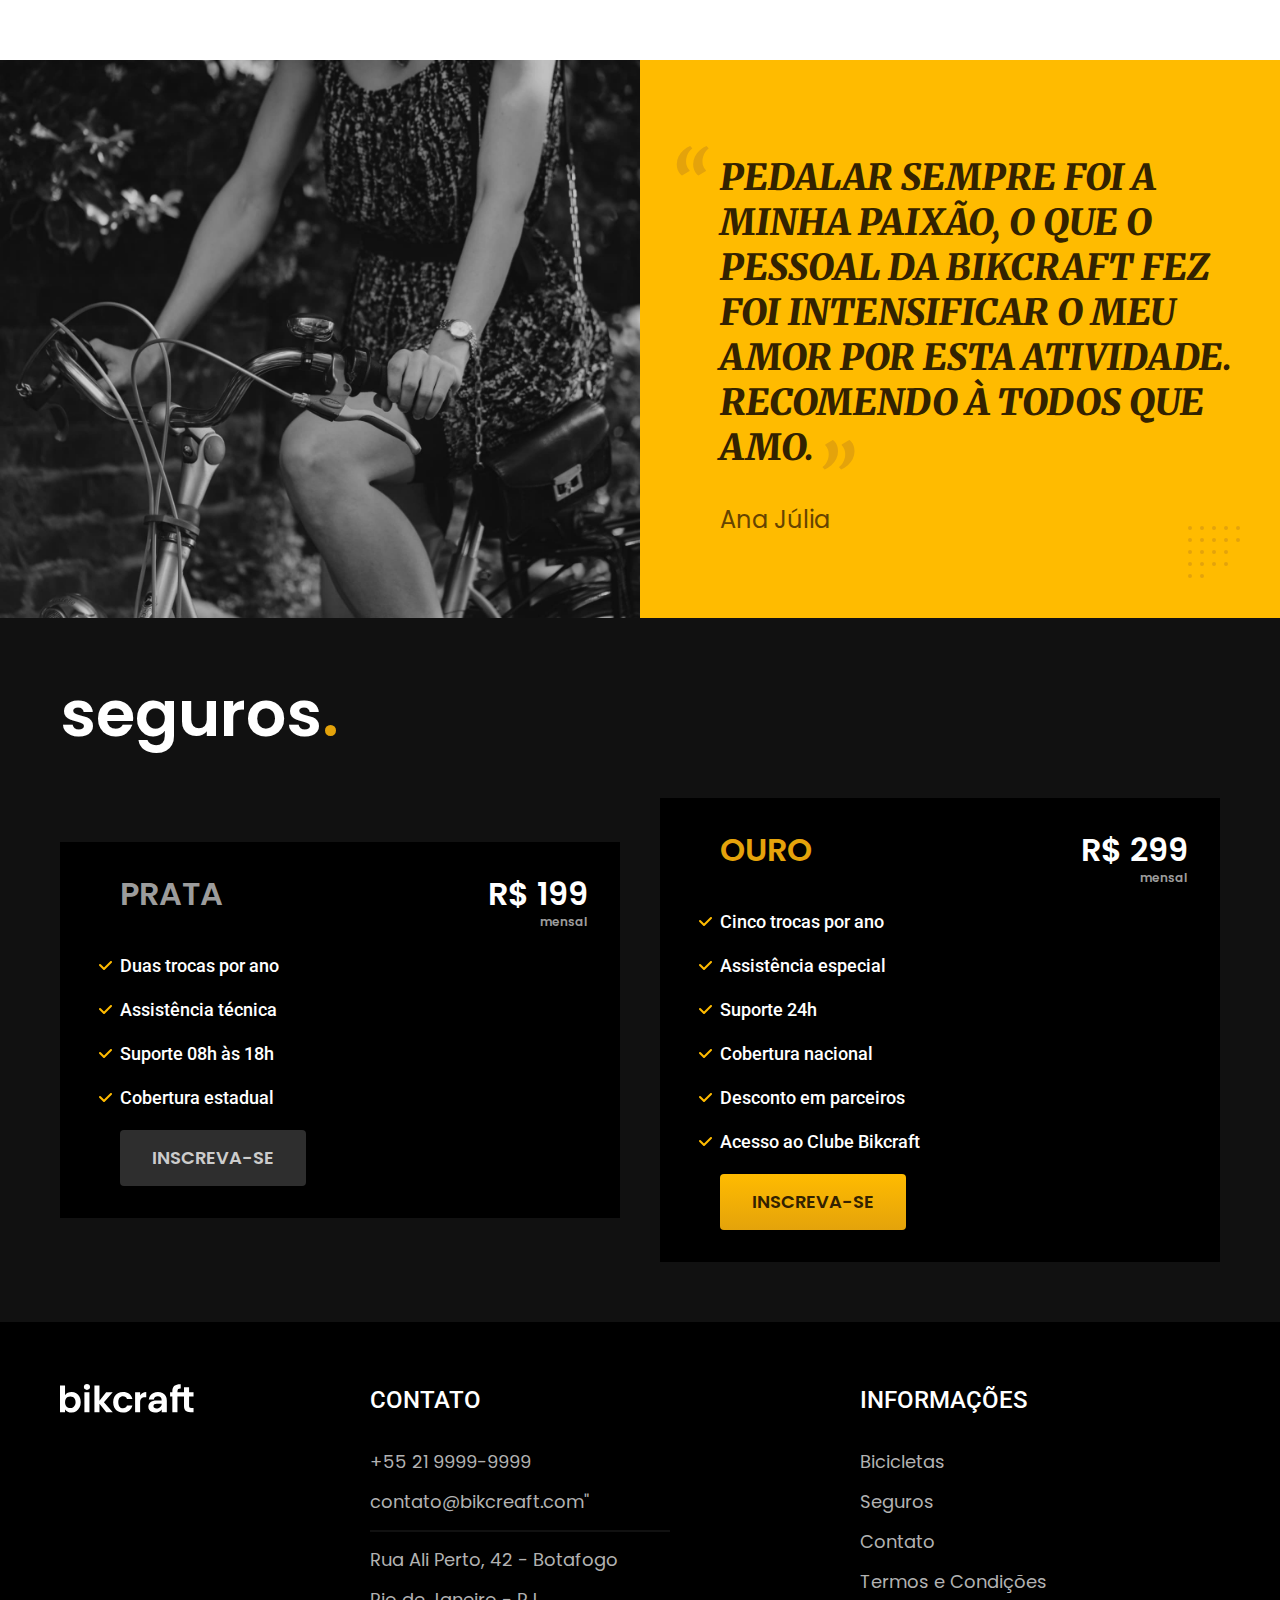
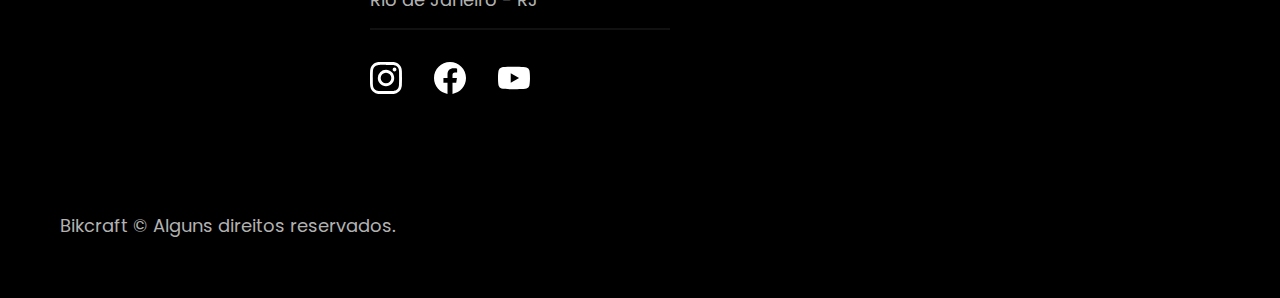
==== commit 1aeb8fb0: "pronto para producao" ====
--- a/index.html
+++ b/index.html
@@ -7,12 +7,15 @@
   <meta name="viewport" content="width=device-width, initial-scale=1.0">
   <meta name="description" content="Bicicletas elétricas de alta precisão e qualidade,  feitas sob medida para o cliente. Explore o mundo na sua velocidade com a Bikcraft.">
   <title>Bikcraft - Bicicletas Elétricas</title>
+  <link rel="incon" href="./img/favicon.svg" type="image/svg+xml">
   <link rel="preload" href="./css/style.css" as="style">
   <link rel="stylesheet" href="css/style.css">
   <link href="https://fonts.googleapis.com/css2?family=Poppins:wght@400;600&family=Roboto:wght@400;500&display=swap" rel="stylesheet">
   <link href="https://fonts.googleapis.com/css2?family=Roboto:wght@400;500&display=swap" rel="stylesheet">
   <link href="https://fonts.googleapis.com/css2?family=Merriweather:ital,wght@1,900&display=swap" rel="stylesheet">
-
+  <script>
+    document.documentElement.classList.add('js')
+  </script>
 </head>
 
 <body>
@@ -32,14 +35,14 @@
   <main class="introducao-bg">
     <div class="introducao">
       <div class="introducao-conteudo">
-        <h1 class="font-1-xxl">Bicicletas feitas
-          sob medida<span class="p1">.</span></h1>
-        <p class="lc">Bicicletas elétricas de alta precisão e qualidade, feitas sob medida para o cliente. Explore o mundo na sua velocidade com a Bikcraft.</p>
-        <a class="botao" href="./bicicletas.html">SELECIONE A SUA</a>
+        <h1 class="font-1-xxl fadeindown" data-anime="200">Bicicletas feitas
+          sob medida<span class="p1 fadeindown">.</span></h1>
+        <p class="lc" data-anime="400">Bicicletas elétricas de alta precisão e qualidade, feitas sob medida para o cliente. Explore o mundo na sua velocidade com a Bikcraft.</p>
+        <a class="botao" href="./bicicletas.html" data-anime="600">SELECIONE A SUA</a>
       </div>
       <div class="introducao-img">
-        <picture>
-          <img src="./img/fotos/introducao.jpg" width="1280" height="1600" alt="Bicicleta eletrica Preta">
+        <picture data-anime="800">
+          <img class="fadeindown" src="./img/fotos/introducao.jpg" width="1280" height="1600" alt="Bicicleta eletrica Preta">
         </picture>
       </div>
     </div>
@@ -196,6 +199,9 @@
       <p class="footer-direitos font-1-m c5">Bikcraft © Alguns direitos reservados.</p>
     </div>
   </footer>
+
+  <script src="./js/plugins/simple-anime.js"></script>
+  <script src="./js/script.js"></script>
 </body>
 
 </html>--- a/css/style.css
+++ b/css/style.css
@@ -29,4 +29,6 @@
 /* Contato */
 @import "./externas/contato.css";
 /* Orçamento */
-@import "./externas/orcamentos.css"
+@import "./externas/orcamentos.css";
+/* Animações */
+@import "./global/animacao.css"
--- a/css/style.css
+++ b/css/style.css
@@ -29,4 +29,6 @@
 /* Contato */
 @import "./externas/contato.css";
 /* Orçamento */
-@import "./externas/orcamentos.css"
+@import "./externas/orcamentos.css";
+/* Animações */
+@import "./global/animacao.css"
